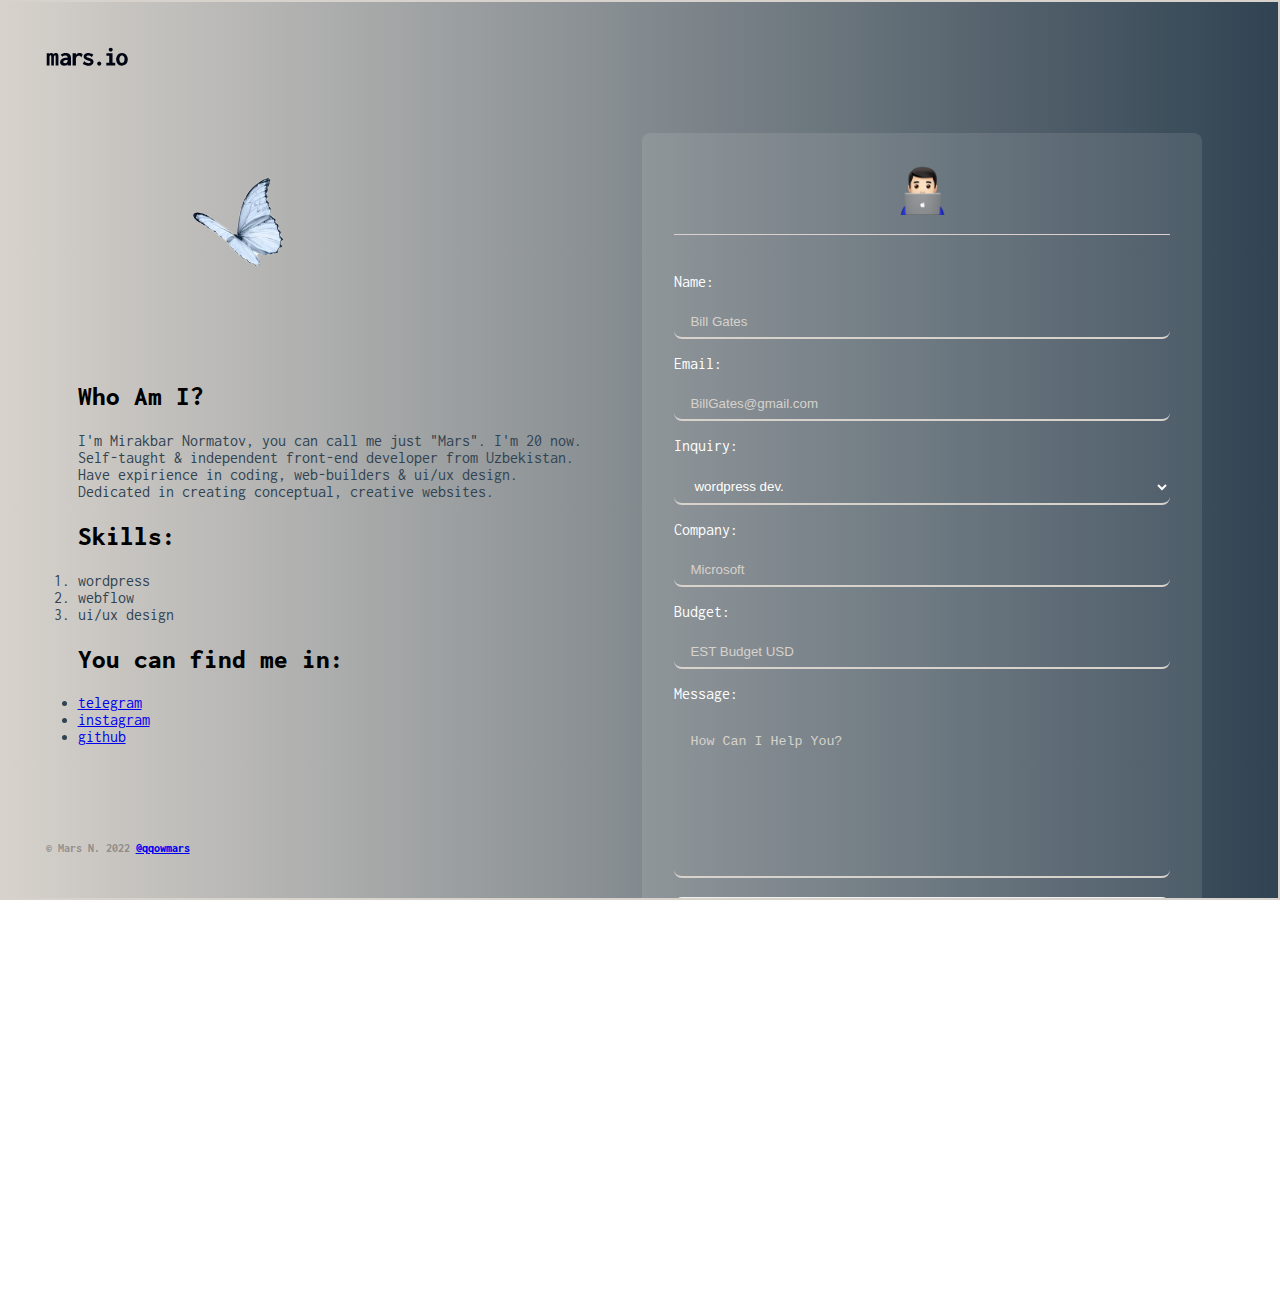
==== cta.html @ f535107c "made cta page" ====
<!DOCTYPE html>
<html lang="en">
  <head>
    <meta charset="UTF-8" />

    <meta
      name="description"
      content="Front-end developer based in Uzbekistan. Makes Wordpress, Webflow websites, and design"
    />
    <meta http-equiv="X-UA-Compatible" content="IE=edge" />
    <meta
      name="keywords"
      content="Mars, mars, qqowmars, Qqowmars, web-design, web design, web development"
    />
    <meta name="author" content="Mars N." />
    <meta name="viewport" content="width=device-width, initial-scale=1.0" />
    <meta name="”robots”" content="index, nofollow" />

    <title>Mars N. - Front-end Developer</title>

    <link rel="icon" href="./img/favicon.jpg" />

    <link rel="stylesheet" href="css/cta.css" />
    <link rel="stylesheet" href="css/loader.css" />

    <script src="libs/jquery/jquery-3.6.0.min.js" defer></script>
    <script src="js/loader.js" defer></script>
  </head>
  <body>
    <div class="main-wrapper">
      <a href="#" class="main-logo"
        ><img class="logo-img" src="./img/logo.svg" alt=""
      /></a>
      <div class="about-me-section">
        <img src="./img/butterfly.png" style="width: 20rem; height: 20rem" />
        <div class="first-row">
          <h2 class="first-row-title">Who Am I?</h2>
          <p class="first-row-info">
            I'm Mirakbar Normatov, you can call me just "Mars". I'm 20 now.
            <br />
            Self-taught & independent front-end developer from Uzbekistan.<br />Have
            expirience in coding, web-builders & ui/ux design. <br />Dedicated
            in creating conceptual, creative websites.
          </p>
        </div>
        <div class="second-row">
          <h2 class="second-row-title">Skills:</h2>
          <ol class="second-row-info">
            <li class="skill">wordpress</li>
            <li class="skill">webflow</li>
            <li class="skill">ui/ux design</li>
          </ol>
        </div>
        <div class="third-row">
          <h2 class="third-row-title">You can find me in:</h2>
          <ul class="third-row-info socials">
            <li class="social-item">
              <a
                href="https://t.me/qqowmars"
                target="_blank"
                class="social-link"
                >telegram</a
              >
            </li>
            <li class="social-item">
              <a
                href="https://instagram.com/qqowmars"
                target="_blank"
                class="social-link"
                >instagram</a
              >
            </li>
            <li class="social-item">
              <a
                href="https://github.com/qqowwiowow"
                target="_blank"
                class="social-link"
                >github</a
              >
            </li>
          </ul>
        </div>
      </div>
      <h6 class="copyright">
        © Mars N. 2022
        <a
          target="_blank"
          href="https://instagram.com/qqowmars"
          class="footer-link"
          >@qqowmars</a
        >
      </h6>
      <div class="cta-section">
        <form
          method="post"
          name="email-form"
          data-name="Email Form"
          id="email-form"
          class="form"
          aria-label="Email Form"
        >
          <div class="cta-title">
            <img src="./img/prog-emoji.png" style="width: 50px; height: 50px" />
          </div>
          <div class="cta-first-row">
            <div class="form-name">
              <h3 class="form-title">Name:</h3>
              <input
                type="text"
                class="field name"
                maxlength="256"
                name="Name"
                data-name="Name"
                placeholder="Bill Gates"
                id="Name-3"
                required=""
              />
            </div>
            <div class="form-email">
              <h3 class="form-title">Email:</h3>
              <input
                type="email"
                class="field email"
                maxlength="256"
                name="Email"
                data-name="Email"
                placeholder="BillGates@gmail.com"
                id="Email-3"
                required=""
              />
            </div>
          </div>
          <div class="cta-second-row">
            <div class="form-div">
              <h3 class="form-title">Inquiry:</h3>
              <select
                id="Inquiry-3"
                name="Inquiry"
                required=""
                data-name="Inquiry"
                class="field"
              >
                <option value="wordpress">wordpress dev.</option>
                <option value="webflow">webflow dev.</option>
                <option value="design">ui/ux design.</option>
              </select>
            </div>
            <div class="form-div">
              <h3 class="form-title">Company:</h3>
              <input
                type="text"
                class="field"
                maxlength="256"
                name="Company"
                data-name="Company"
                placeholder="Microsoft"
                id="Company-3"
                required=""
              />
            </div>
            <div class="form-div">
              <h3 class="form-title">Budget:</h3>
              <input
                type="number"
                min="150"
                step="50"
                class="field budget"
                maxlength="256"
                name="Budget"
                data-name="Budget"
                placeholder="EST Budget USD"
                id="Budget"
                required=""
              />
            </div>
          </div>
          <div class="cta-third-row">
            <h3 class="form-title">Message:</h3>
            <textarea
              placeholder="How Can I Help You? "
              maxlength="5000"
              id="Message-2"
              name="Message-2"
              data-name="Message 2"
              required=""
              class="message"
            ></textarea>
          </div>
          <input
            type="submit"
            value="Send"
            data-wait="Sending Your Message"
            class="filled-btn submit w-button"
          />
        </form>
      </div>
    </div>
    <div class="loader-wrapper">
      <div class="loader">
        <h2 class="loader-text-1">
          Made with
          <span class="loading-content">
            <img class="blue-heart" src="./img/blue-heart-emoji-2.png" />
          </span>
        </h2>
        <br />
        <h2 class="loader-text-1">
          By @qqowmars
          <span class="loading-content">
            <img class="man" src="./img/prog-emoji.png" />
          </span>
        </h2>
      </div>
    </div>
  </body>
</html>
---- css/cta.css ----
/* fonts */
/* inconsolata-regular - latin */
@font-face {
  font-family: "Inconsolata";
  font-style: normal;
  font-weight: 400;
  src: local(""),
    url("../libs/fonts/inconsolata-v31-latin-regular.woff2") format("woff2");
}
/* inconsolata-800 - latin */
@font-face {
  font-family: "Inconsolata";
  font-style: normal;
  font-weight: 800;
  src: local(""),
    url("../libs/fonts/inconsolata-v31-latin-800.woff2") format("woff2");
}
* {
  margin: 0;
  padding: 0;
  box-sizing: border-box;
}
:root {
  --index: calc(1vw + 1vh);
  --transition: 1.25s cubic-bezier(0.2, 0.6, 0, 1);
}
html,
body {
  height: 100%;
  overflow: hidden;
  font-family: Inconsolata, sans-serif;
  border: 1px solid #d7d2cc;
}
.main-wrapper {
  position: relative;
  height: 100%;
  padding-inline: 2rem;
  display: flex;
  justify-content: space-between;

  background: #304352;
  background: -webkit-linear-gradient(to right, #d7d2cc, #304352);
  background: linear-gradient(to right, #d7d2cc, #304352);
}
.main-logo {
  position: absolute;
  left: calc(var(--index) * 2);
  top: 0;
}
.logo-img {
  width: calc(var(--index) * 5);
  height: calc(var(--index) * 5);
}

.about-me-section {
  display: flex;
  flex-direction: column;
  justify-content: flex-end;
  align-items: left;
  padding-bottom: calc(var(--index) * 6);
  padding-left: calc(var(--index) * 2);
}
.first-row-title,
.second-row-title,
.third-row-title {
  font-size: calc(var(--index) * 1.25);
  margin-bottom: var(--index);
}
.first-row-info,
.second-row-info,
.third-row-info {
  color: #304352;

  max-width: 50rem;
  font-size: calc(var(--index) * 0.75);
  margin-bottom: var(--index);
}

.cta-section {
  display: flex;
  flex-direction: column;
  justify-content: flex-start;
  align-items: end;
  padding-top: calc(var(--index) * 6);
  padding-right: calc(var(--index) * 2);
}
.cta-title {
  border-bottom: 1px solid rgb(220, 208, 208);
  text-align: center;
  padding-bottom: 1rem;
  margin-bottom: var(--index);
}
.form {
  background-color: rgba(255, 255, 255, 0.1);
  padding: 2rem;
  width: 35rem;
  height: 55rem;
  border-radius: 8px;
}
.form-title {
  color: #ffffff;
  font-size: 1rem;
  font-weight: 400;
}
.field {
  width: 100%;
  color: #fff;
  padding: 0.5rem 1rem;
  border-radius: 8px;
  background-color: transparent;
  border: none;
  border-bottom: 2px solid #d7d2cc;
}
.field::placeholder,
.message::placeholder {
  color: #d7d2cc;
}
.field:focus {
  border: none;
}
.form-wrapper {
  display: flex;
  gap: 2rem;
}
.form-title {
  padding-block: 1rem;
}
option {
  background-color: #999999;
  color: #d7d2cc;
}
.message {
  width: 100%;
  height: 10rem;
  padding: 1rem;
  border-radius: 8px;
  resize: none;
  margin-bottom: 1rem;
  background-color: transparent;
  border: none;
  border-bottom: 2px solid #d7d2cc;
}
.submit {
  width: 100%;
  font-weight: 700;
  font-size: 1rem;
  padding: 1rem 2rem;
  border-radius: 8px;
  border: none;
  cursor: pointer;
}
/* hover */
.submit:hover {
  background-color: #d7d2cc33;
  transition: var(--transition);
  border-bottom: 1px solid #d7d2cc;
}
.social-link:visited {
  color: #304352;
}
.social-link:hover {
  color: #516270;
}

/* hide arrows */
input::-webkit-outer-spin-button,
input::-webkit-inner-spin-button {
  -webkit-appearance: none;
  margin: 0;
}
input[type="number"] {
  -moz-appearance: textfield;
}

.copyright {
  position: absolute;
  left: calc(var(--index) * 2);
  bottom: calc(var(--index) * 2);

  font-size: 0.75rem;
  color: rgba(0, 0, 0, 0.3);
}
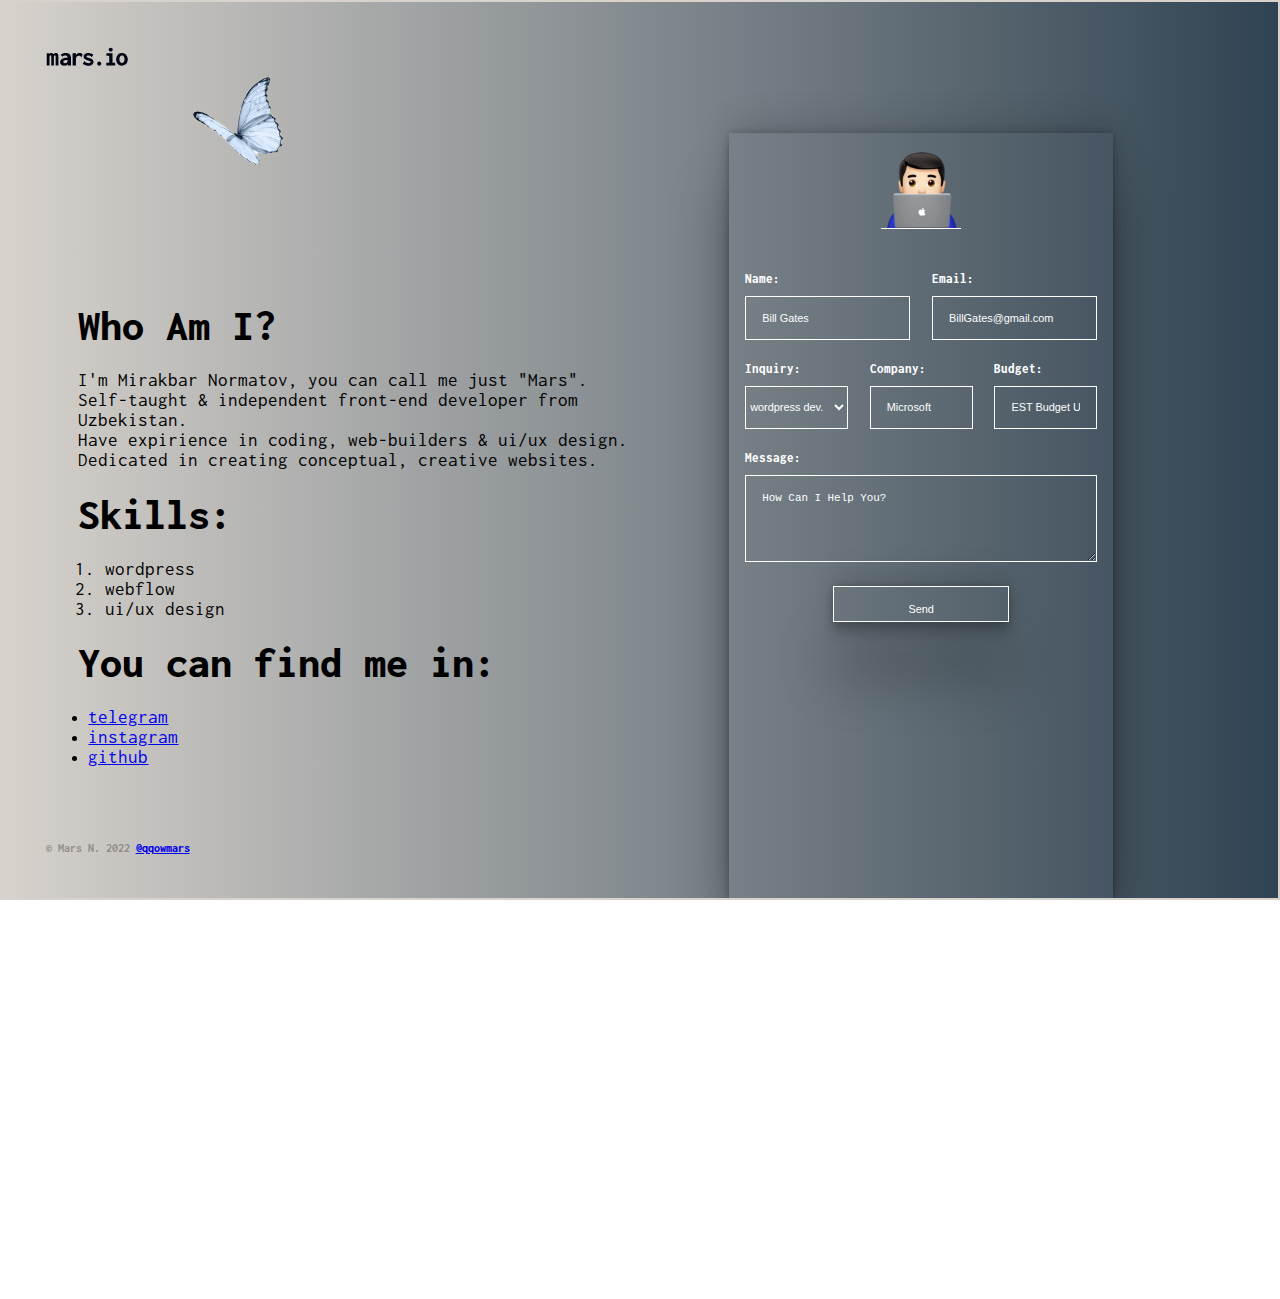
==== commit f2b7caf3: "made responsiveness for cta page" ====
--- a/cta.html
+++ b/cta.html
@@ -28,15 +28,15 @@
   </head>
   <body>
     <div class="main-wrapper">
-      <a href="#" class="main-logo"
+      <a href="./index.html" class="main-logo"
         ><img class="logo-img" src="./img/logo.svg" alt=""
       /></a>
-      <div class="about-me-section">
-        <img src="./img/butterfly.png" style="width: 20rem; height: 20rem" />
+      <div class="about-me">
+        <img src="./img/butterfly.png" class="bttrfl-emoji" />
         <div class="first-row">
-          <h2 class="first-row-title">Who Am I?</h2>
-          <p class="first-row-info">
-            I'm Mirakbar Normatov, you can call me just "Mars". I'm 20 now.
+          <h2 class="fr-title h2-title">Who Am I?</h2>
+          <p class="fr-info p-info">
+            I'm Mirakbar Normatov, you can call me just "Mars".
             <br />
             Self-taught & independent front-end developer from Uzbekistan.<br />Have
             expirience in coding, web-builders & ui/ux design. <br />Dedicated
@@ -44,16 +44,16 @@
           </p>
         </div>
         <div class="second-row">
-          <h2 class="second-row-title">Skills:</h2>
-          <ol class="second-row-info">
+          <h2 class="sr-title h2-title">Skills:</h2>
+          <ol class="sr-info p-info">
             <li class="skill">wordpress</li>
             <li class="skill">webflow</li>
             <li class="skill">ui/ux design</li>
           </ol>
         </div>
         <div class="third-row">
-          <h2 class="third-row-title">You can find me in:</h2>
-          <ul class="third-row-info socials">
+          <h2 class="tr-title h2-title">You can find me in:</h2>
+          <ul class="tr-info socials">
             <li class="social-item">
               <a
                 href="https://t.me/qqowmars"
@@ -90,7 +90,7 @@
           >@qqowmars</a
         >
       </h6>
-      <div class="cta-section">
+      <div class="cta">
         <form
           method="post"
           name="email-form"
@@ -99,9 +99,7 @@
           class="form"
           aria-label="Email Form"
         >
-          <div class="cta-title">
-            <img src="./img/prog-emoji.png" style="width: 50px; height: 50px" />
-          </div>
+          <img src="./img/prog-emoji.png" class="cta-emoji" />
           <div class="cta-first-row">
             <div class="form-name">
               <h3 class="form-title">Name:</h3>
@@ -190,7 +188,7 @@
             type="submit"
             value="Send"
             data-wait="Sending Your Message"
-            class="filled-btn submit w-button"
+            class="submit"
           />
         </form>
       </div>
--- a/css/cta.css
+++ b/css/cta.css
@@ -31,6 +31,22 @@
   font-family: Inconsolata, sans-serif;
   border: 1px solid #d7d2cc;
 }
+option {
+  background-color: #d7d2cc;
+  color: #304352;
+}
+input {
+  padding: 1rem;
+}
+textarea {
+  padding: 1rem;
+}
+*::placeholder {
+  color: #fff;
+  /* font-size: var(--index); */
+}
+
+/* code */
 .main-wrapper {
   position: relative;
   height: 100%;
@@ -50,104 +66,132 @@
 .logo-img {
   width: calc(var(--index) * 5);
   height: calc(var(--index) * 5);
-}
-
-.about-me-section {
+  display: block;
+}
+/* about-me | left side */
+.about-me {
   display: flex;
   flex-direction: column;
   justify-content: flex-end;
   align-items: left;
+  width: 50vw;
+
   padding-bottom: calc(var(--index) * 6);
   padding-left: calc(var(--index) * 2);
 }
-.first-row-title,
-.second-row-title,
-.third-row-title {
-  font-size: calc(var(--index) * 1.25);
-  margin-bottom: var(--index);
-}
-.first-row-info,
-.second-row-info,
-.third-row-info {
-  color: #304352;
-
-  max-width: 50rem;
-  font-size: calc(var(--index) * 0.75);
-  margin-bottom: var(--index);
-}
-
-.cta-section {
+.cta {
   display: flex;
   flex-direction: column;
   justify-content: flex-start;
-  align-items: end;
+  align-items: center;
+  width: 50vw;
+
   padding-top: calc(var(--index) * 6);
   padding-right: calc(var(--index) * 2);
 }
-.cta-title {
-  border-bottom: 1px solid rgb(220, 208, 208);
-  text-align: center;
-  padding-bottom: 1rem;
+.bttrfl-emoji {
+  width: 20rem;
+  height: 20rem;
+  display: block;
+}
+.h2-title {
+  font-size: calc(var(--index) * 2);
+  padding-block: var(--index);
+}
+.p-info,
+.skill,
+.social-link {
+  font-size: calc(var(--index) * 0.85);
+}
+.sr-info {
+  margin-left: calc(var(--index) * 1.25);
+}
+.socials {
+  margin-left: calc(var(--index) * 0.5);
+}
+/* ----------------------------- */
+
+/* cta | form */
+.form {
+  display: flex;
+  flex-direction: column;
+
+  width: 30vw;
+  height: 100%;
+  padding: 1rem;
+  gap: var(--index);
+
+  font-size: calc(var(--index) * 0.5);
+  background-color: transparent;
+  color: #fff;
+  box-shadow: rgba(0, 0, 0, 0.25) 0px 54px 55px,
+    rgba(0, 0, 0, 0.12) 0px -12px 30px, rgba(0, 0, 0, 0.12) 0px 4px 6px,
+    rgba(0, 0, 0, 0.17) 0px 12px 13px, rgba(0, 0, 0, 0.09) 0px -3px 5px;
+}
+.cta-emoji {
+  width: 5rem;
+  height: 5rem;
+  margin: 0 auto;
+  border-bottom: 1px solid #fff;
   margin-bottom: var(--index);
 }
-.form {
-  background-color: rgba(255, 255, 255, 0.1);
-  padding: 2rem;
-  width: 35rem;
-  height: 55rem;
-  border-radius: 8px;
+.cta-first-row {
+  display: inline-flex;
+  gap: var(--index);
 }
 .form-title {
-  color: #ffffff;
-  font-size: 1rem;
-  font-weight: 400;
+  margin-bottom: calc(var(--index) * 0.5);
+}
+.form-name,
+.form-email {
+  width: 50%;
+}
+.cta-second-row {
+  display: grid;
+  column-gap: var(--index);
+  grid-template-columns: repeat(3, 1fr);
+}
+
+.message {
+  width: 100%;
+  height: calc(var(--index) * 4);
+
+  font-size: calc(var(--index) * 0.5);
+
+  border: 1px solid #fff;
+  background-color: transparent;
+  color: #fff;
 }
 .field {
   width: 100%;
-  color: #fff;
-  padding: 0.5rem 1rem;
-  border-radius: 8px;
-  background-color: transparent;
+  height: calc(var(--index) * 2);
+
   border: none;
-  border-bottom: 2px solid #d7d2cc;
-}
-.field::placeholder,
-.message::placeholder {
-  color: #d7d2cc;
-}
-.field:focus {
-  border: none;
-}
-.form-wrapper {
-  display: flex;
-  gap: 2rem;
-}
-.form-title {
-  padding-block: 1rem;
-}
-option {
-  background-color: #999999;
-  color: #d7d2cc;
-}
-.message {
-  width: 100%;
-  height: 10rem;
-  padding: 1rem;
-  border-radius: 8px;
-  resize: none;
-  margin-bottom: 1rem;
-  background-color: transparent;
-  border: none;
-  border-bottom: 2px solid #d7d2cc;
+
+  font-size: calc(var(--index) * 0.5);
+
+  color: #fff;
+  border: 1px solid #fff;
+
+  background-color: transparent;
 }
 .submit {
-  width: 100%;
-  font-weight: 700;
-  font-size: 1rem;
-  padding: 1rem 2rem;
-  border-radius: 8px;
-  border: none;
-  cursor: pointer;
+  width: 50%;
+  height: 5%;
+  margin: 0 auto;
+
+  display: inline-flex;
+  flex-direction: column;
+  justify-content: center;
+  align-items: center;
+
+  border: 1px solid #fff;
+  font-size: calc(var(--index) * 0.5);
+  box-shadow: rgba(0, 0, 0, 0.25) 0px 54px 55px,
+    rgba(0, 0, 0, 0.12) 0px -12px 30px, rgba(0, 0, 0, 0.12) 0px 4px 6px,
+    rgba(0, 0, 0, 0.17) 0px 12px 13px, rgba(0, 0, 0, 0.09) 0px -3px 5px;
+  color: #fff;
+  background-color: transparent;
 }
 /* hover */
 .submit:hover {
@@ -180,3 +224,38 @@
   font-size: 0.75rem;
   color: rgba(0, 0, 0, 0.3);
 }
+
+/* media queries */
+@media (max-width: 767.98px) {
+  .main-wrapper {
+    flex-direction: column;
+    justify-content: center;
+  }
+  .about-me {
+    width: 100%;
+    padding-bottom: var(--index);
+    padding-left: var(--index);
+  }
+  .bttrfl-emoji {
+    margin: 0 0 0 15rem;
+    width: 5rem;
+    height: 5rem;
+  }
+  .cta {
+    width: 100%;
+    padding-top: var(--index);
+    padding-right: var(--index);
+  }
+  .form {
+    width: 100%;
+  }
+  .cta-emoji {
+    width: 2rem;
+    height: 2rem;
+  }
+  .socials {
+    display: flex;
+    align-items: center;
+    gap: calc(var(--index) * 3.5);
+  }
+}
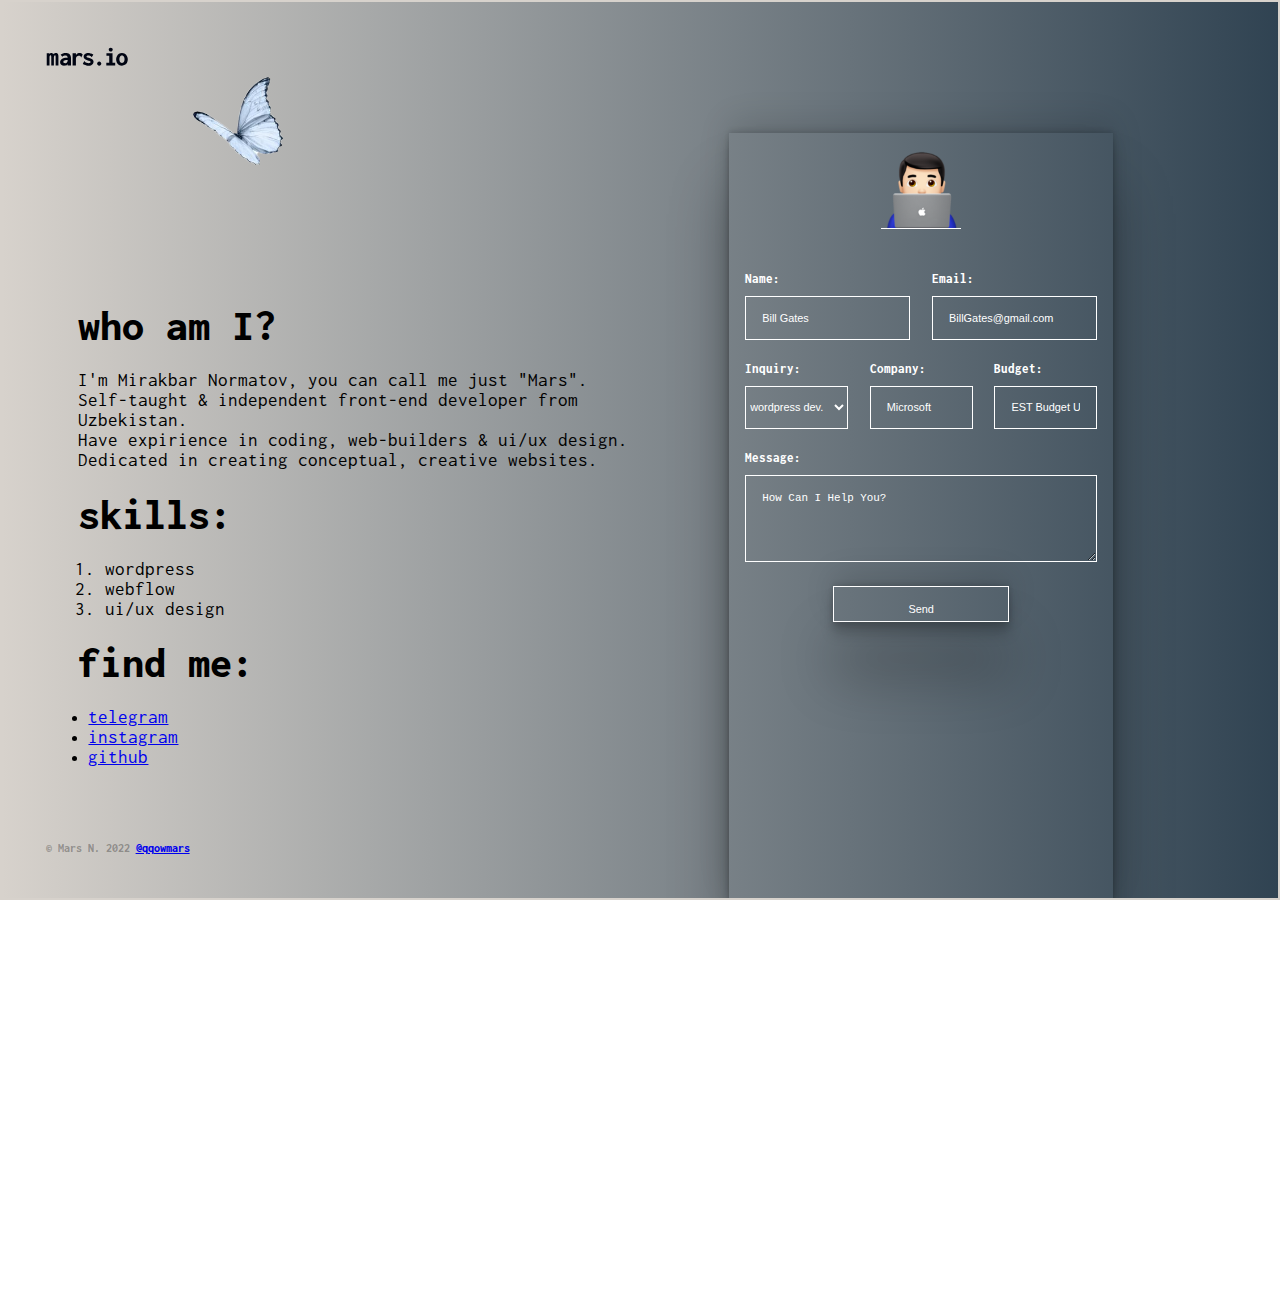
==== commit e21de24f: "bug fix" ====
--- a/cta.html
+++ b/cta.html
@@ -34,7 +34,7 @@
       <div class="about-me">
         <img src="./img/butterfly.png" class="bttrfl-emoji" />
         <div class="first-row">
-          <h2 class="fr-title h2-title">Who Am I?</h2>
+          <h2 class="fr-title h2-title">who am I?</h2>
           <p class="fr-info p-info">
             I'm Mirakbar Normatov, you can call me just "Mars".
             <br />
@@ -44,7 +44,7 @@
           </p>
         </div>
         <div class="second-row">
-          <h2 class="sr-title h2-title">Skills:</h2>
+          <h2 class="sr-title h2-title">skills:</h2>
           <ol class="sr-info p-info">
             <li class="skill">wordpress</li>
             <li class="skill">webflow</li>
@@ -52,7 +52,7 @@
           </ol>
         </div>
         <div class="third-row">
-          <h2 class="tr-title h2-title">You can find me in:</h2>
+          <h2 class="tr-title h2-title">find me:</h2>
           <ul class="tr-info socials">
             <li class="social-item">
               <a
--- a/css/cta.css
+++ b/css/cta.css
@@ -237,7 +237,9 @@
     padding-left: var(--index);
   }
   .bttrfl-emoji {
-    margin: 0 0 0 15rem;
+    position: absolute;
+    right: 1rem;
+    top: 1rem;
     width: 5rem;
     height: 5rem;
   }
@@ -253,9 +255,24 @@
     width: 2rem;
     height: 2rem;
   }
-  .socials {
-    display: flex;
-    align-items: center;
-    gap: calc(var(--index) * 3.5);
-  }
-}
+  .about-me {
+    display: grid;
+    grid-template-columns: repeat(2, 1fr);
+    grid-template-rows: repeat(2, 1fr);
+    gap: 1rem;
+  }
+  .first-row {
+    grid-column: span 2;
+  }
+  .skill {
+    padding-block: 0.2rem;
+  }
+  .form-title {
+    font-size: calc(var(--index) * 1);
+  }
+  .field,
+  .message,
+  .submit {
+    font-size: calc(var(--index) * 0.7);
+  }
+}
